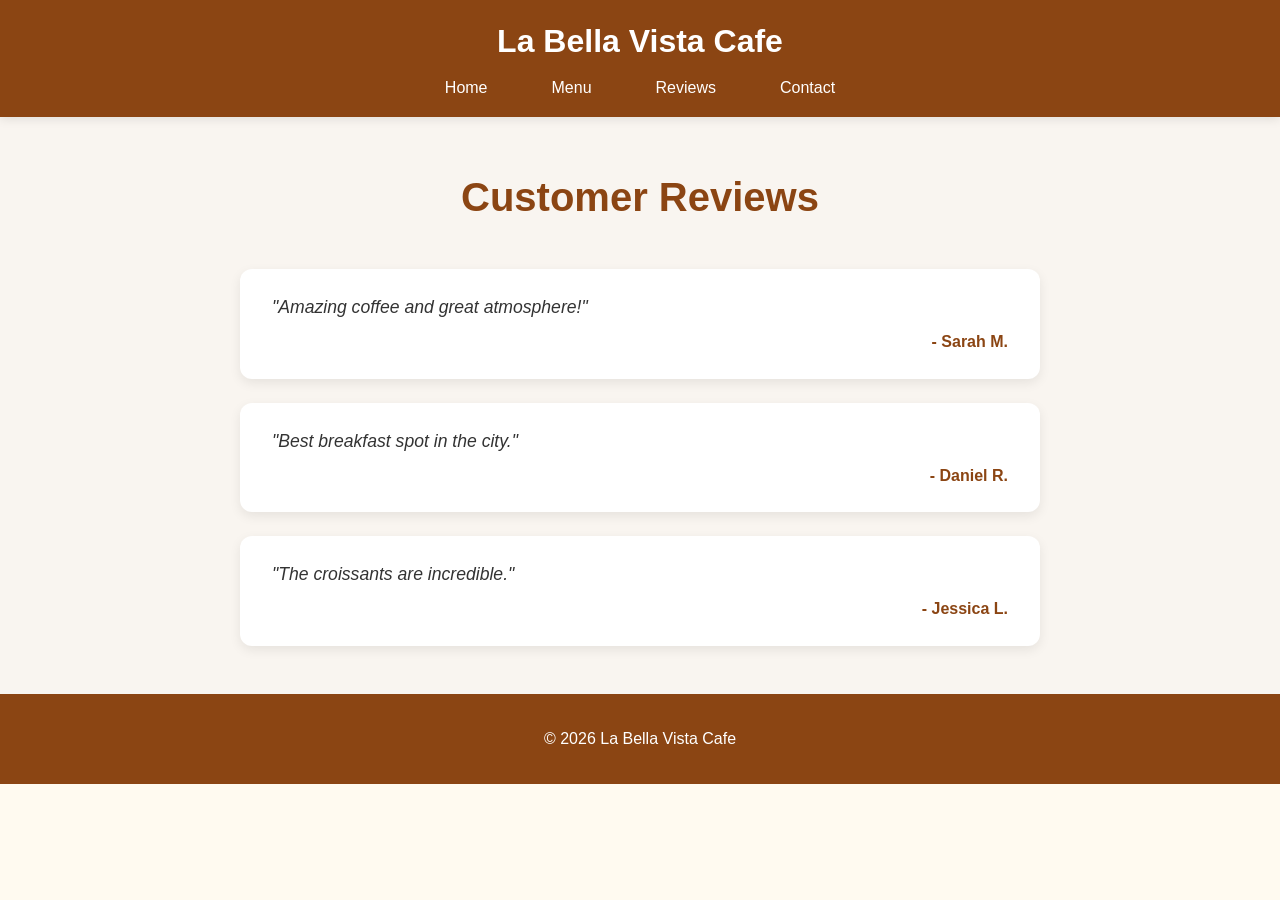
==== reviews.html @ 03798f25 "Add files via upload" ====
<!DOCTYPE html>
<html lang="en">
<head>
<meta charset="UTF-8">
<meta name="viewport" content="width=device-width, initial-scale=1.0">
<title>La Bella Vista Cafe - Reviews</title>
<link rel="stylesheet" href="style.css">
</head>

<body>
<header>
<h1>La Bella Vista Cafe</h1>
<nav>
<ul>
<li><a href="index.html">Home</a></li>
<li><a href="menu.html">Menu</a></li>
<li><a href="reviews.html">Reviews</a></li>
<li><a href="contact.html">Contact</a></li>
</ul>
</nav>
</header>

<section class="reviews">
<h2>Customer Reviews</h2>
<div class="review-container">
<div class="review">
<p>"Amazing coffee and great atmosphere!"</p>
<h4>- Sarah M.</h4>
</div>

<div class="review">
<p>"Best breakfast spot in the city."</p>
<h4>- Daniel R.</h4>
</div>

<div class="review">
<p>"The croissants are incredible."</p>
<h4>- Jessica L.</h4>
</div>
</div>
</section>

<footer>
<p>© 2026 La Bella Vista Cafe</p>
</footer>
</body>
</html>
---- style.css ----
/* COMPLETE LA BELLA VISTA CAFE - ALL PAGES */
* {
  margin: 0;
  padding: 0;
  box-sizing: border-box;
}

body {
  font-family: -apple-system, BlinkMacSystemFont, 'Segoe UI', Roboto, sans-serif;
  line-height: 1.6;
  color: #333;
  background-color: #fffaf0;
}

/* Header - All Pages */
header {
  background: #8B4513;
  color: white;
  padding: 1rem 0;
  position: sticky;
  top: 0;
  z-index: 100;
  box-shadow: 0 2px 10px rgba(0,0,0,0.1);
}

header h1 {
  text-align: center;
  font-size: 2rem;
  margin-bottom: 0.5rem;
}

nav ul {
  list-style: none;
  display: flex;
  justify-content: center;
  gap: 2rem;
}

nav a {
  color: white;
  text-decoration: none;
  padding: 0.5rem 1rem;
  border-radius: 5px;
  transition: background 0.3s;
}

nav a:hover {
  background: rgba(255,255,255,0.2);
}

/* HOME PAGE */
.home {
  max-width: 1000px;
  margin: 2rem auto;
  padding: 0 1rem;
  text-align: center;
}

.cafe-photo img {
  width: 100%;
  height: 400px;
  object-fit: cover;
  border-radius: 15px;
  box-shadow: 0 10px 30px rgba(0,0,0,0.2);
}

.welcome h1 {
  color: #8B4513;
  font-size: 3rem;
  margin: 2rem 0 1rem;
  font-weight: 300;
}

.welcome p {
  font-size: 1.3rem;
  color: #666;
  line-height: 1.6;
}

/* MENU PAGE */
.menu {
  padding: 3rem 2rem;
  max-width: 1200px;
  margin: 0 auto;
}

.menu h2 {
  text-align: center;
  font-size: 2.5rem;
  margin-bottom: 2.5rem;
  color: #8B4513;
}

.menu-container {
  display: grid;
  grid-template-columns: repeat(auto-fit, minmax(250px, 1fr));
  gap: 1.5rem;
}

.item {
  background: white;
  border-radius: 12px;
  padding: 1.5rem;
  text-align: center;
  box-shadow: 0 4px 12px rgba(0,0,0,0.08);
  border: 1px solid #f0f0f0;
  transition: transform 0.3s;
  cursor: pointer;
}

.item:hover {
  transform: translateY(-5px);
}

.item img {
  width: 100%;
  height: 180px;
  object-fit: cover;
  border-radius: 8px;
  margin-bottom: 1rem;
}

.item h3 {
  font-size: 1.3rem;
  margin-bottom: 0.5rem;
  color: #8B4513;
}

.item p {
  font-size: 1.4rem;
  font-weight: bold;
  color: #D2691E;
}

/* REVIEWS PAGE */
.reviews {
  padding: 3rem 2rem;
  background: #f9f5f0;
}

.reviews h2 {
  text-align: center;
  font-size: 2.5rem;
  margin-bottom: 2.5rem;
  color: #8B4513;
}

.review-container {
  max-width: 800px;
  margin: 0 auto;
  display: flex;
  flex-direction: column;
  gap: 1.5rem;
}

.review {
  background: white;
  padding: 1.5rem 2rem;
  border-radius: 12px;
  box-shadow: 0 4px 12px rgba(0,0,0,0.08);
}

.review p {
  font-style: italic;
  margin-bottom: 0.5rem;
  font-size: 1.1rem;
}

.review h4 {
  text-align: right;
  color: #8B4513;
  font-weight: 600;
}

/* CONTACT PAGE */
.contact {
  padding: 3rem 2rem;
  max-width: 600px;
  margin: 0 auto;
  text-align: center;
}

.contact h2 {
  font-size: 2.5rem;
  margin-bottom: 2rem;
  color: #8B4513;
}

.contact p {
  font-size: 1.2rem;
  margin: 1.5rem 0;
}

.contact h3 {
  margin: 2rem 0 1rem;
  color: #8B4513;
}

.contact iframe {
  width: 100%;
  height: 250px;
  border-radius: 12px;
  border: none;
  box-shadow: 0 4px 12px rgba(0,0,0,0.1);
  margin-top: 1rem;
}

/* FOOTER - All Pages */
footer {
  background: #8B4513;
  color: white;
  text-align: center;
  padding: 2rem;
}

/* MOBILE RESPONSIVE */
@media (max-width: 768px) {
  nav ul {
    flex-direction: column;
    gap: 0.5rem;
    padding: 0 1rem;
  }
  
  .home, .menu, .reviews, .contact {
    padding: 2rem 1rem;
  }
  
  .home h1, .menu h2, .reviews h2, .contact h2 {
    font-size: 2rem;
  }
  
  .cafe-photo img {
    height: 250px;
  }
  
  .menu-container {
    grid-template-columns: 1fr;
  }
}
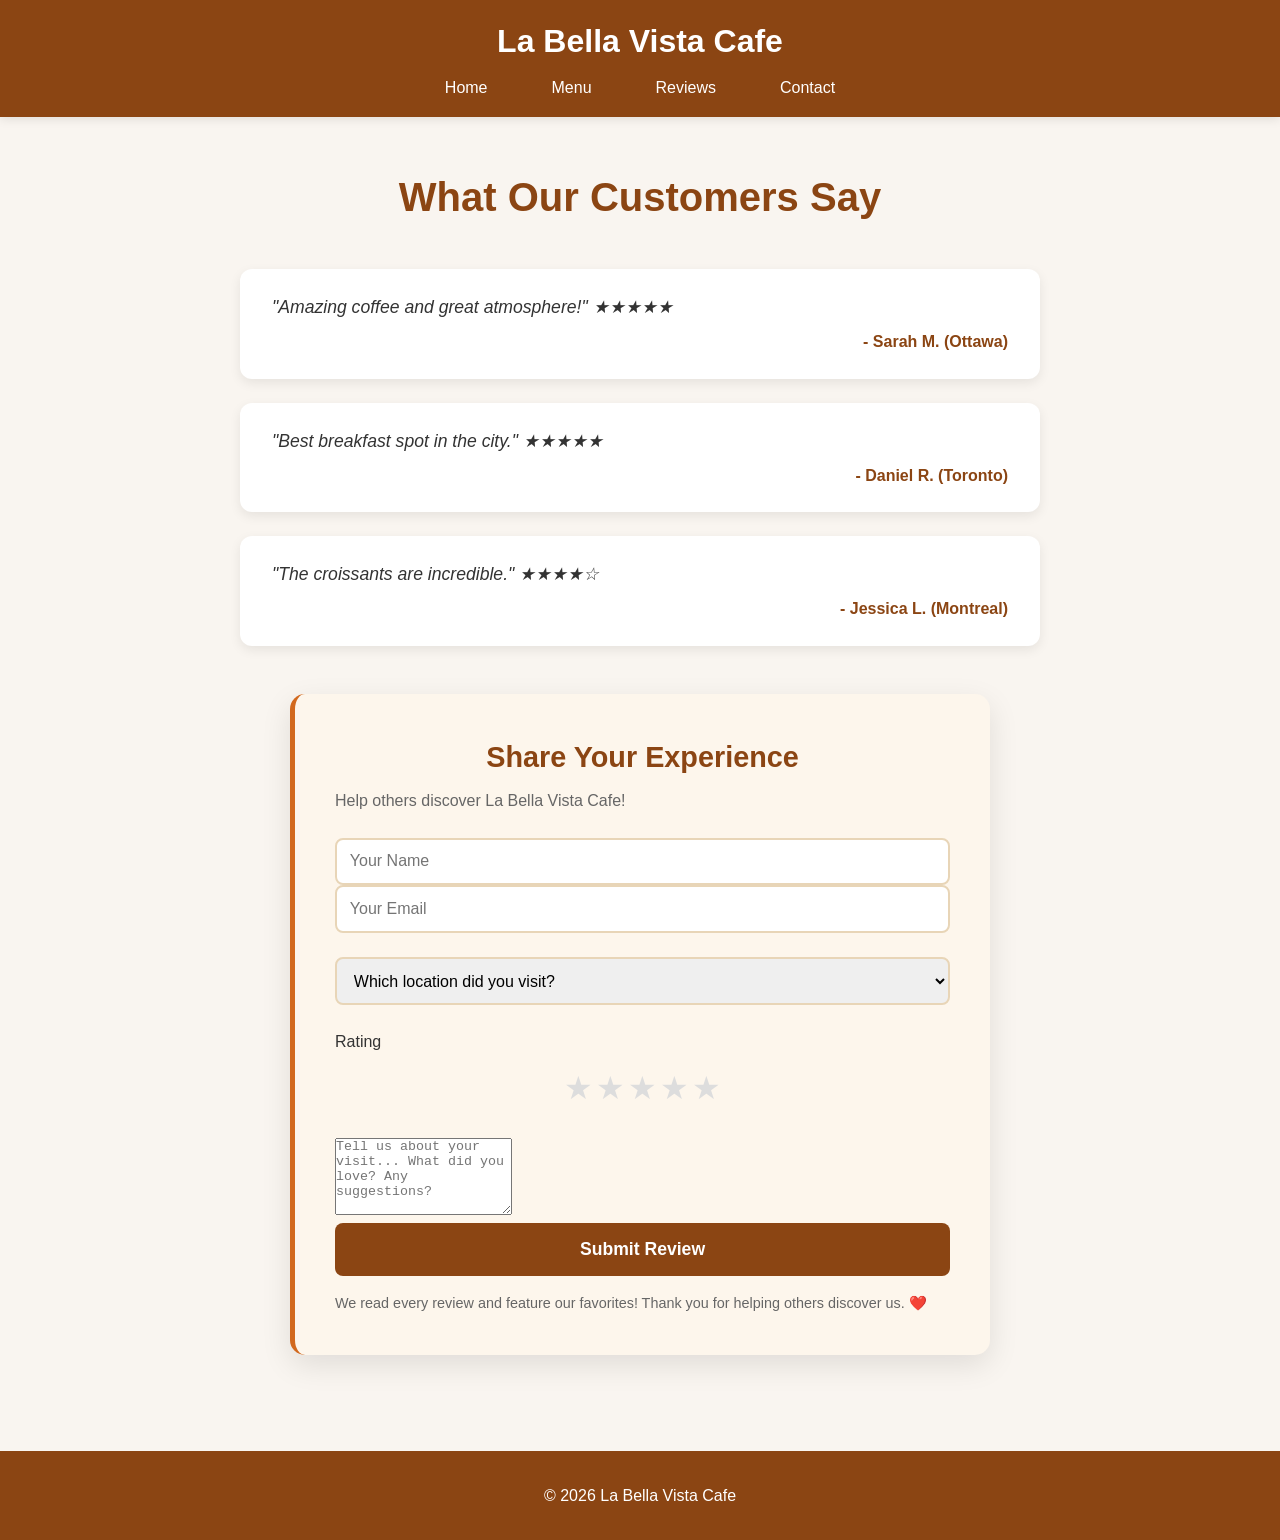
==== commit 81641072: "Revise reviews section and add review submission form Updated customer reviews section and added a r" ====
--- a/reviews.html
+++ b/reviews.html
@@ -21,27 +21,176 @@
 </header>
 
 <section class="reviews">
-<h2>Customer Reviews</h2>
+<h2>What Our Customers Say</h2>
+
 <div class="review-container">
-<div class="review">
-<p>"Amazing coffee and great atmosphere!"</p>
-<h4>- Sarah M.</h4>
+  <div class="review">
+    <p>"Amazing coffee and great atmosphere!" ★★★★★</p>
+    <h4>- Sarah M. (Ottawa)</h4>
+  </div>
+
+  <div class="review">
+    <p>"Best breakfast spot in the city." ★★★★★</p>
+    <h4>- Daniel R. (Toronto)</h4>
+  </div>
+
+  <div class="review">
+    <p>"The croissants are incredible." ★★★★☆</p>
+    <h4>- Jessica L. (Montreal)</h4>
+  </div>
 </div>
 
-<div class="review">
-<p>"Best breakfast spot in the city."</p>
-<h4>- Daniel R.</h4>
+<!-- NEW REVIEW FORM - WORKS ON GITHUB PAGES -->
+<div class="review-form-container">
+  <h3>Share Your Experience</h3>
+  <p style="color:#666; margin-bottom:1.5rem;">Help others discover La Bella Vista Cafe!</p>
+  
+  <form action="https://formsubmit.co/your-email@yourdomain.com" method="POST">
+    <!-- Hidden fields for organization -->
+    <input type="hidden" name="_subject" value="New Customer Review - La Bella Vista Cafe">
+    <input type="hidden" name="_next" value="https://jacobestephan.github.io/labellavista/reviews.html">
+    <input type="hidden" name="_captcha" value="false">
+    
+    <div class="form-group">
+      <input type="text" name="name" placeholder="Your Name" required>
+      <input type="email" name="_replyto" placeholder="Your Email" required>
+    </div>
+    
+    <div class="form-group">
+      <select name="location" required>
+        <option value="">Which location did you visit?</option>
+        <option value="Ottawa">Ottawa</option>
+        <option value="Montreal">Montreal</option>
+        <option value="Toronto">Toronto</option>
+      </select>
+    </div>
+    
+    <div class="form-group">
+      <label>Rating</label>
+      <div class="stars">
+        <input type="radio" id="star5" name="rating" value="5" required><label for="star5">★</label>
+        <input type="radio" id="star4" name="rating" value="4"><label for="star4">★</label>
+        <input type="radio" id="star3" name="rating" value="3"><label for="star3">★</label>
+        <input type="radio" id="star2" name="rating" value="2"><label for="star2">★</label>
+        <input type="radio" id="star1" name="rating" value="1"><label for="star1">★</label>
+      </div>
+    </div>
+    
+    <textarea name="message" placeholder="Tell us about your visit... What did you love? Any suggestions?" rows="5" required></textarea>
+    
+    <button type="submit">Submit Review</button>
+  </form>
+  
+  <p style="font-size:0.9rem; color:#666; margin-top:1rem;">
+    We read every review and feature our favorites! 
+    Thank you for helping others discover us. ❤️
+  </p>
 </div>
 
-<div class="review">
-<p>"The croissants are incredible."</p>
-<h4>- Jessica L.</h4>
-</div>
-</div>
 </section>
 
 <footer>
 <p>© 2026 La Bella Vista Cafe</p>
 </footer>
+
+<style>
+/* REVIEW FORM STYLES */
+.review-form-container {
+  background: #FDF6EC;
+  padding: 2.5rem;
+  border-radius: 15px;
+  margin: 3rem 2rem;
+  max-width: 700px;
+  margin-left: auto;
+  margin-right: auto;
+  box-shadow: 0 10px 30px rgba(0,0,0,0.1);
+  border-left: 5px solid #D2691E;
+}
+
+.review-form-container h3 {
+  color: #8B4513;
+  text-align: center;
+  margin-bottom: 0.5rem;
+  font-size: 1.8rem;
+}
+
+.form-group {
+  margin-bottom: 1.5rem;
+}
+
+.form-group input, .form-group select, .form-group textarea {
+  width: 100%;
+  padding: 0.8rem;
+  border: 2px solid #e8d5b7;
+  border-radius: 8px;
+  font-size: 1rem;
+  transition: border-color 0.3s;
+}
+
+.form-group input:focus, .form-group select:focus, .form-group textarea:focus {
+  outline: none;
+  border-color: #D2691E;
+}
+
+.stars {
+  display: flex;
+  justify-content: center;
+  gap: 0.2rem;
+  margin-top: 0.5rem;
+}
+
+.stars input {
+  display: none;
+}
+
+.stars label {
+  font-size: 2rem;
+  color: #ddd;
+  cursor: pointer;
+  transition: color 0.3s;
+}
+
+.stars input:checked ~ label,
+.stars label:hover,
+.stars label:hover ~ label {
+  color: #D2691E;
+}
+
+button[type="submit"] {
+  background: #8B4513;
+  color: white;
+  padding: 1rem 2.5rem;
+  border: none;
+  border-radius: 8px;
+  font-size: 1.1rem;
+  font-weight: 600;
+  cursor: pointer;
+  width: 100%;
+  transition: background 0.3s;
+}
+
+button[type="submit"]:hover {
+  background: #A0522D;
+}
+
+@media (max-width: 768px) {
+  .review-form-container {
+    margin: 2rem 1rem;
+    padding: 2rem;
+  }
+}
+</style>
+
+<script>
+/* FORM SUCCESS MESSAGE */
+window.addEventListener('load', function() {
+  // Check if form was just submitted successfully
+  const urlParams = new URLSearchParams(window.location.search);
+  if (urlParams.get('_formsubmited') === 'true') {
+    alert('Thank you! Your review has been submitted. We\'ll feature it soon!');
+  }
+});
+</script>
 </body>
 </html>
+
